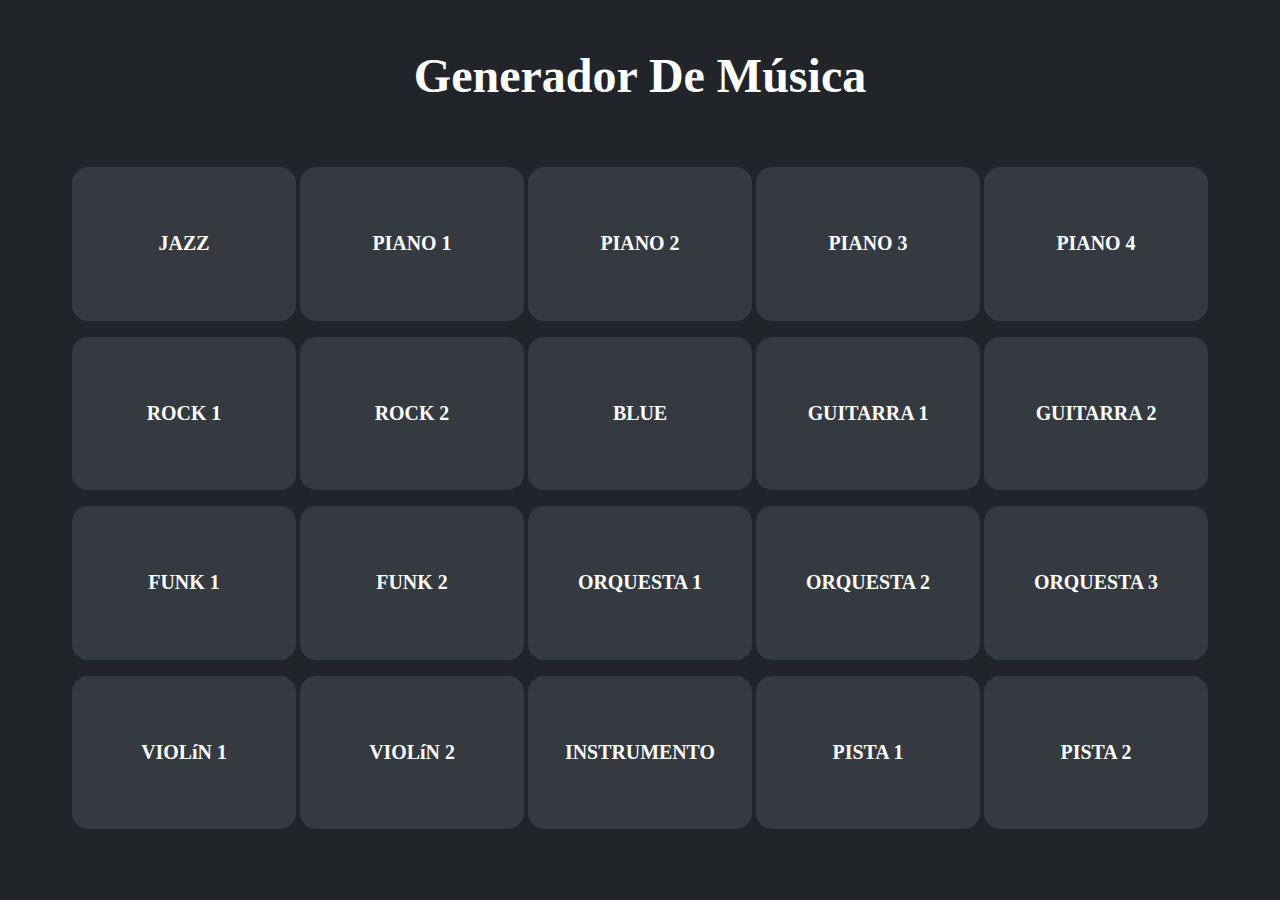
==== HTML/index.html @ 8cf59406 "feat: 404 agregada y configurada" ====
<!DOCTYPE html>
<html lang="en">
<head>
	<meta charset="UTF-8">
	<meta name="viewport" content="width=device-width, initial-scale=1.0">
	<title>Generador De Música</title>
	<link rel="stylesheet" href="../CSS/style.css">
	<link rel="shortcut icon" href="../Logo.png" type="image/x-icon">
</head>
<body>

	<h1>Generador De Música</h1>

	<div>
		<div class="sonidos">
			<h5>JAZZ</h5>
			<audio class="audio" src="../Audio/Jazz.mp3"></audio>
		</div>
		<div class="sonidos">
			<h5>PIANO 1</h5>
			<audio class="audio" src="../Audio/Piano.mp3"></audio>
		</div>
		<div class="sonidos">
			<h5>PIANO 2</h5>
			<audio class="audio" src="../Audio/Piano_2.mp3"></audio>		
		</div>
		<div class="sonidos">
			<h5>PIANO 3</h5>
			<audio class="audio" src="../Audio/Piano_3.mp3"></audio>		
		</div>
		<div class="sonidos">
			<h5>PIANO 4</h5>
			<audio class="audio" src="../Audio/Piano_4.mp3"></audio>			
		</div>
		<div class="sonidos">
			<h5>ROCK 1</h5>
			<audio class="audio" src="../Audio/Rock_1.mp3"></audio>			
		</div>
		<div class="sonidos">
			<h5>ROCK 2</h5>
			<audio class="audio" src="../Audio/Rock_2.mp3"></audio>			
		</div>
		<div class="sonidos">
			<h5>BLUE</h5>
			<audio class="audio" src="../Audio/Blue.mp3"></audio>			
		</div>
		<div class="sonidos">
			<h5>GUITARRA 1</h5>
			<audio class="audio" src="../Audio/Guitarra.mp3"></audio>			
		</div>
		<div class="sonidos">
			<h5>GUITARRA 2</h5>
			<audio class="audio" src="../Audio/Guitarra_2.mp3"></audio>			
		</div>
		<div class="sonidos">
			<h5>FUNK 1</h5>
			<audio class="audio" src="../Audio/Funk.mp3"></audio>			
		</div>
		<div class="sonidos">
			<h5>FUNK 2</h5>
			<audio class="audio" src="../Audio/Funk_2.mp3"></audio>			
		</div>
		<div class="sonidos">
			<h5>ORQUESTA 1</h5>
			<audio class="audio" src="../Audio/Orquesta.mp3"></audio>			
		</div>
		<div class="sonidos">
			<h5>ORQUESTA 2</h5>
			<audio class="audio" src="../Audio/Orquesta_2.mp3"></audio>			
		</div>
		<div class="sonidos">
			<h5>ORQUESTA 3</h5>
			<audio class="audio" src="../Audio/Orquesta_3.mp3"></audio>			
		</div>
		<div class="sonidos">
			<h5>VIOLíN 1</h5>
			<audio class="audio" src="../Audio/Violin.mp3"></audio>			
		</div>
		<div class="sonidos">
			<h5>VIOLíN 2</h5>
			<audio class="audio" src="../Audio/Violin_2.mp3"></audio>			
		</div>
		<div class="sonidos">
			<h5>INSTRUMENTO</h5>
			<audio class="audio" src="../Audio/Instrumentos.mp3"></audio>			
		</div>
		<div class="sonidos">
			<h5>PISTA 1</h5>
			<audio class="audio" src="../Audio/Pista.mp3"></audio>			
		</div>
		<div class="sonidos">
			<h5>PISTA 2</h5>
			<audio class="audio" src="../Audio/Pista_2.mp3"></audio>			
		</div>
	</div>	

	<script src="../script.js"></script>
</body>
</html>
---- CSS/style.css ----
* {
	text-align: center;
	font-family: Georgia;
}

body {
	background: #212529;
} 

h1, div div {
	color: white;
}

div div {
	display: inline-block;
}

h1 {
	font-size: 3rem;
	margin: 3rem;
}

div div {
	margin-top: 1rem;
	background: #343a40;
	padding: 2rem;
	width: 10rem;
	font-size: 1.5rem;
	border-radius: 1rem;
}

div div:hover {
	cursor: pointer;
	background: #495057;
}
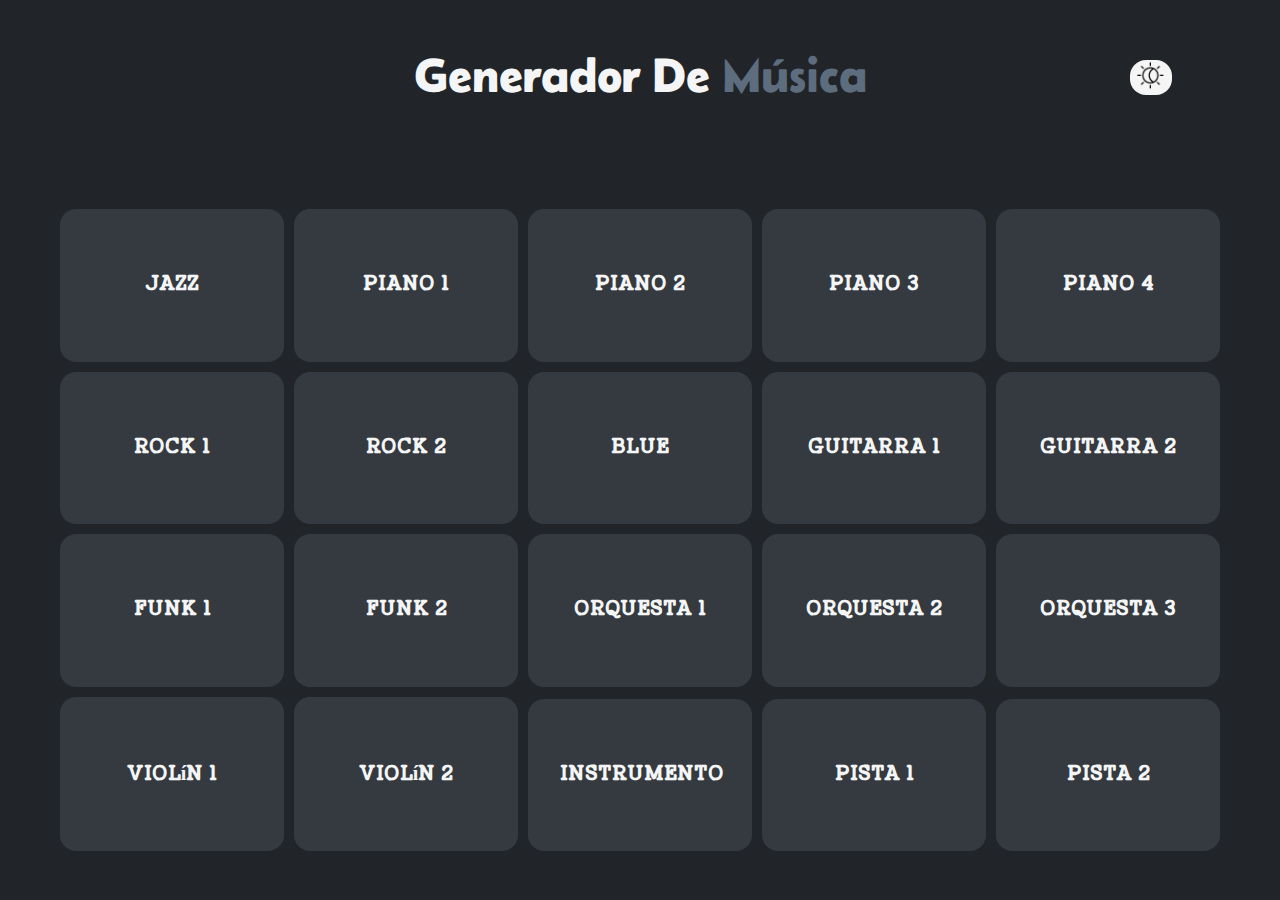
==== commit b3392f1b: "feat: ✨ Se actualizo el programa, se le agrego un estilo de fuente a las paginas, se creo un boton p" ====
--- a/HTML/index.html
+++ b/HTML/index.html
@@ -5,95 +5,17 @@
 	<meta name="viewport" content="width=device-width, initial-scale=1.0">
 	<title>Generador De Música</title>
 	<link rel="stylesheet" href="../CSS/style.css">
-	<link rel="shortcut icon" href="../Logo.png" type="image/x-icon">
+	<link rel="shortcut icon" href="../IMG/Logo.png" type="image/x-icon">
 </head>
 <body>
 
-	<h1>Generador De Música</h1>
+	<h1>Generador De <span>Música</span></h1>
+	<button id="botonColor">
+		<img src="../IMG/Icono_Color.png" alt="Icono para cambiar color">
+	</button>
 
-	<div>
-		<div class="sonidos">
-			<h5>JAZZ</h5>
-			<audio class="audio" src="../Audio/Jazz.mp3"></audio>
-		</div>
-		<div class="sonidos">
-			<h5>PIANO 1</h5>
-			<audio class="audio" src="../Audio/Piano.mp3"></audio>
-		</div>
-		<div class="sonidos">
-			<h5>PIANO 2</h5>
-			<audio class="audio" src="../Audio/Piano_2.mp3"></audio>		
-		</div>
-		<div class="sonidos">
-			<h5>PIANO 3</h5>
-			<audio class="audio" src="../Audio/Piano_3.mp3"></audio>		
-		</div>
-		<div class="sonidos">
-			<h5>PIANO 4</h5>
-			<audio class="audio" src="../Audio/Piano_4.mp3"></audio>			
-		</div>
-		<div class="sonidos">
-			<h5>ROCK 1</h5>
-			<audio class="audio" src="../Audio/Rock_1.mp3"></audio>			
-		</div>
-		<div class="sonidos">
-			<h5>ROCK 2</h5>
-			<audio class="audio" src="../Audio/Rock_2.mp3"></audio>			
-		</div>
-		<div class="sonidos">
-			<h5>BLUE</h5>
-			<audio class="audio" src="../Audio/Blue.mp3"></audio>			
-		</div>
-		<div class="sonidos">
-			<h5>GUITARRA 1</h5>
-			<audio class="audio" src="../Audio/Guitarra.mp3"></audio>			
-		</div>
-		<div class="sonidos">
-			<h5>GUITARRA 2</h5>
-			<audio class="audio" src="../Audio/Guitarra_2.mp3"></audio>			
-		</div>
-		<div class="sonidos">
-			<h5>FUNK 1</h5>
-			<audio class="audio" src="../Audio/Funk.mp3"></audio>			
-		</div>
-		<div class="sonidos">
-			<h5>FUNK 2</h5>
-			<audio class="audio" src="../Audio/Funk_2.mp3"></audio>			
-		</div>
-		<div class="sonidos">
-			<h5>ORQUESTA 1</h5>
-			<audio class="audio" src="../Audio/Orquesta.mp3"></audio>			
-		</div>
-		<div class="sonidos">
-			<h5>ORQUESTA 2</h5>
-			<audio class="audio" src="../Audio/Orquesta_2.mp3"></audio>			
-		</div>
-		<div class="sonidos">
-			<h5>ORQUESTA 3</h5>
-			<audio class="audio" src="../Audio/Orquesta_3.mp3"></audio>			
-		</div>
-		<div class="sonidos">
-			<h5>VIOLíN 1</h5>
-			<audio class="audio" src="../Audio/Violin.mp3"></audio>			
-		</div>
-		<div class="sonidos">
-			<h5>VIOLíN 2</h5>
-			<audio class="audio" src="../Audio/Violin_2.mp3"></audio>			
-		</div>
-		<div class="sonidos">
-			<h5>INSTRUMENTO</h5>
-			<audio class="audio" src="../Audio/Instrumentos.mp3"></audio>			
-		</div>
-		<div class="sonidos">
-			<h5>PISTA 1</h5>
-			<audio class="audio" src="../Audio/Pista.mp3"></audio>			
-		</div>
-		<div class="sonidos">
-			<h5>PISTA 2</h5>
-			<audio class="audio" src="../Audio/Pista_2.mp3"></audio>			
-		</div>
-	</div>	
-
+	<br><br><br>
+	<div id="contenedorSonido"></div>
 	<script src="../script.js"></script>
 </body>
 </html>--- a/CSS/style.css
+++ b/CSS/style.css
@@ -1,7 +1,16 @@
 
 * {
 	text-align: center;
-	font-family: Georgia;
+}
+
+@font-face {
+	font-family: "UntoldHistory";
+	src: url("../Fuentes/UntoldHistory/Untold_History.ttf") format("opentype");
+}
+
+@font-face {
+	font-family: "BelanosimaSemiBold";
+	src: url("../Fuentes/Belanosima/Belanosima_SemiBold.ttf") format("opentype");
 }
 
 body {
@@ -9,21 +18,39 @@
 } 
 
 h1, div div {
-	color: white;
+	color: whitesmoke;
+}
+
+span {
+	color: #5D6D7E;
+}
+
+h1 {
+	font-family: "BelanosimaSemiBold";	
+	font-size: 3rem;
+	margin: 3rem;
+}
+
+button {
+	border-radius: 1rem;
+	border: none;
+	float: right;
+	position: relative;
+	bottom: 90px;
+	right: 100px;
+	cursor: pointer;
+	background-color: whitesmoke;
+}
+
+button img {
+	max-width: 30px;
 }
 
 div div {
 	display: inline-block;
-}
-
-h1 {
-	font-size: 3rem;
-	margin: 3rem;
-}
-
-div div {
 	margin-top: 1rem;
-	background: #343a40;
+	margin: 5px;
+	background-color: #343a40;
 	padding: 2rem;
 	width: 10rem;
 	font-size: 1.5rem;
@@ -33,4 +60,8 @@
 div div:hover {
 	cursor: pointer;
 	background: #495057;
+}
+
+h5 {
+	font-family: "UntoldHistory";		
 }